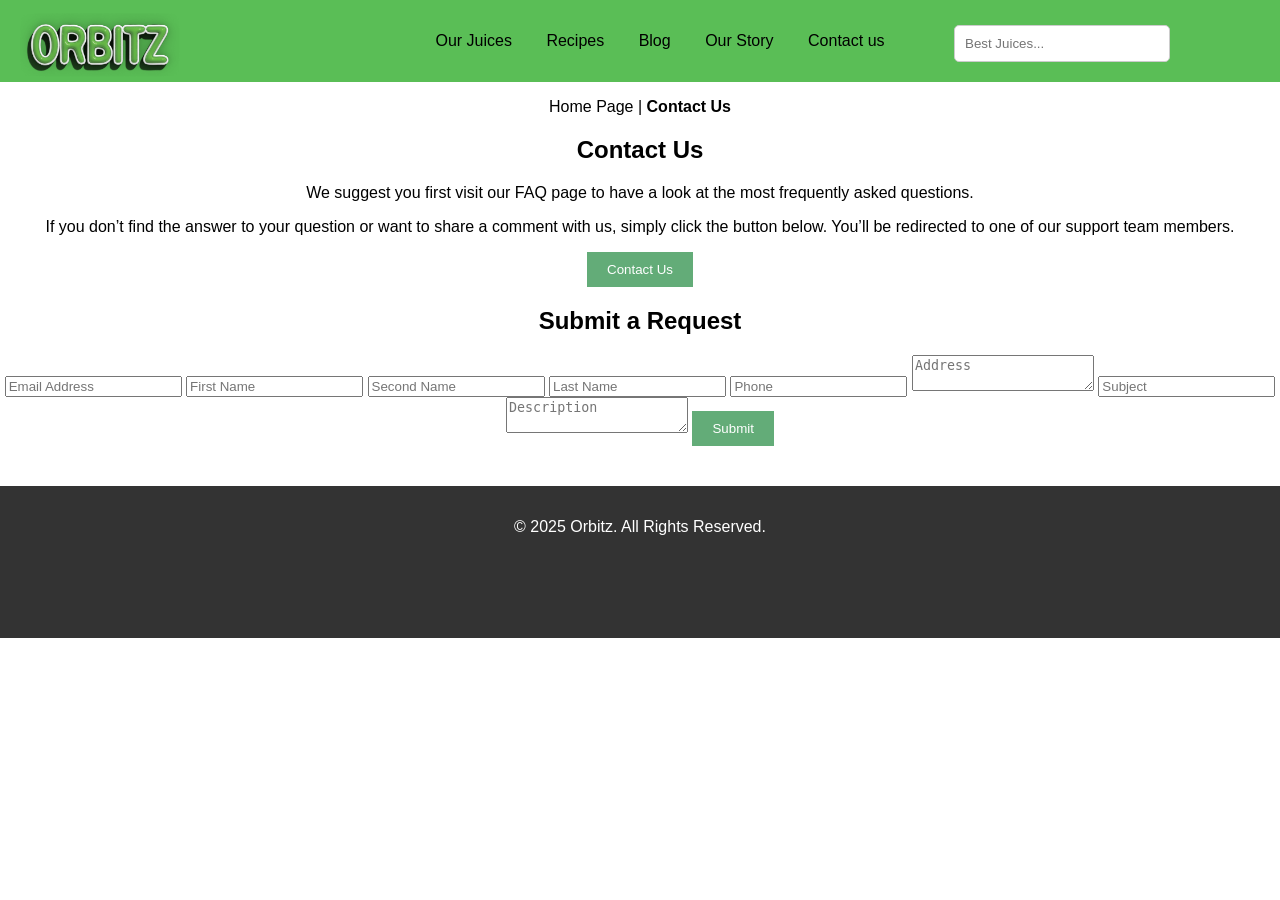
==== Contact.html @ bcede3de "html code added for contact us page html code added in contact.html for that contact us page" ====
<!DOCTYPE html>
<html lang="en">
<head>
  <meta charset="UTF-8" />
  <meta name="viewport" content="width=device-width, initial-scale=1.0" />
  <title>Contact Us | Orbitz</title>
  <link rel="stylesheet" href="css/main.css" />
  <link rel="stylesheet" href="css/grid.css" />
</head>
<body>

  <header>
    <nav>
      <img src="images/orbitz_logo_F.svg" alt="Orbitz Logo" class="logo" />
      <div class="menu-toggle">&#9776;</div>
      <ul>
        <li><a href="#">Our Juices</a></li>
        <li><a href="#">Recipes</a></li>
        <li><a href="#">Blog</a></li>
        <li><a href="our_story.html">Our Story</a></li>
        <li><a href="Contact.html" class="active">Contact us</a></li>
      </ul>
    </nav>
    <div class="search-box">
      <input type="text" placeholder="Best Juices..." />
      <i class="fas fa-search"></i>
    </div>
  </header>

  <section class="breadcrumb">
    <p>Home Page | <strong>Contact Us</strong></p>
  </section>

  <section class="contact-header">
    <h1>Contact Us</h1>
    <p class="faq-text">
      We suggest you first visit our FAQ page to have a look at the most frequently asked questions.
    </p>
    <p class="info-text">
      If you don’t find the answer to your question or want to share a comment with us, simply click the button below. You’ll be redirected to one of our support team members.
    </p>
    <button>Contact Us</button>
  </section>

  <section class="form-section">
    <h2>Submit a Request</h2>
    <form>
      <input type="email" placeholder="Email Address" />
      <input type="text" placeholder="First Name" />
      <input type="text" placeholder="Second Name" />
      <input type="text" placeholder="Last Name" />
      <input type="tel" placeholder="Phone" />
      <textarea placeholder="Address"></textarea>
      <input type="text" placeholder="Subject" />
      <textarea placeholder="Description"></textarea>
      <button type="submit">Submit</button>
    </form>
  </section>

  <footer>
    <p>&copy; 2025 Orbitz. All Rights Reserved.</p>
  </footer>

</body>
</html>
---- css/main.css ----
body {
    font-family: Arial, sans-serif;
    margin: 0;
    padding: 0;
    text-align: center;
}

header {
    background: #5abe56;
    padding: 1rem;
    position: relative;
    height: 50px;
}

.logo {
    position: absolute;
    top: 0;   /* Adjust as needed */
    left: 20px;  /* Adjust as needed */
    width: 160px; /* Adjust size */
    height: 90px;
    
}

nav {
    display: block;
    align-items: center;
    justify-content: space-between; /* Space out the logo and menu */
    padding: 1px 2x; /* Add some spacing */
}
nav ul li {
    display: inline;
    margin: 0 15px;
}  

.our_story {
    
    text-decoration: underline;
}

nav ul li a {
    color: black;
    text-decoration: none;
}

.hero {
    background: #3c8a5a;
    padding: 2rem;
    height: 600px;
}

.hero-image {
    height: 600px;
    width: 1200px;  
}

.heading {
    color: #5abe56;
    font-size: 120px;
    height: 100px;
   
}

.heading1 {
    color: #5abe56;
    font-size: 90px;
}

.para {
    color: red;
    font-size: 20px;
}

button {
    background: #63ac78;
    color: white;
    padding: 10px 20px;
    border: none;
    cursor: pointer;
}

footer {
    background: #333;
    color: white;
    padding: 1rem;
    margin-top: 40px;
    height: 120px;
}

.juice-item {
    height: 400px;
    padding-left: 30px;
     

}

.juice-item:nth-child(2) {
    position: relative;
    top: 55px;
}

.search-box {
    position: absolute;
    display: flex;
    align-items: center;
    right: 110px; /* Position it on the right side */
    top: 25px; /* Vertically center it */

}

.search-box input {
    padding: 10px 35px 10px 10px; /* Adjust padding for icon space */
    border: 1px solid #ccc;
    border-radius: 5px;
    outline: none;
}

.search-box i {
    position: absolute;
    right: 10px; /* Position inside input */
    color: gray;
    pointer-events: none; /* Prevent click on icon */
}

/* Mobile Navigation */
.menu-toggle {
    display: none;
    font-size: 30px;
    cursor: pointer;
    position: absolute;
    top: 15px;
    right: 20px;
    color: white;
}

/* Responsive Styles */
@media (max-width: 768px) {
    .menu-toggle {
        display: block;  /* Show hamburger icon */
    }

    nav ul {
        display: none;  /* Hide menu links on small screens */
    }
}
@media (max-width: 768px) {
.hero {
    background: #3c8a5a;
    padding: 2rem;
    height: 160px;
}

.hero-image {
    height: 160px;
    width: 100%;  
}

}


@media (max-width: 768px) {
.logo {
    position: absolute;
    top: 0;   /* Adjust as needed */
    left: 10px;  /* Adjust as needed */
    width: 100px; /* Adjust size */
    height: 90px;
    
}
}

@media (max-width: 768px) {
.heading {
    color: #5abe56;
    font-size: 50px;
    height: 50px;
   
}
}

@media (max-width: 768px) {
.heading1 {
    color: #5abe56;
    font-size: 40px;
}

}

@media (max-width: 768px) {
.juice-item {
    height: 200px;
    padding-left: 30px;
     

}

.juice-item:nth-child(2) {
    position: relative;
    top: 135px;
}

}
---- css/grid.css ----
.juice-grid {
    display: grid;
    grid-template-columns: repeat(auto-fit, minmax(150px, 1fr));
    gap: 10px;
    padding: 20px;
}

.juice-item {
    background: #ff9900;
    padding: 20px;
    color: white;
    border-radius: 5px;
}
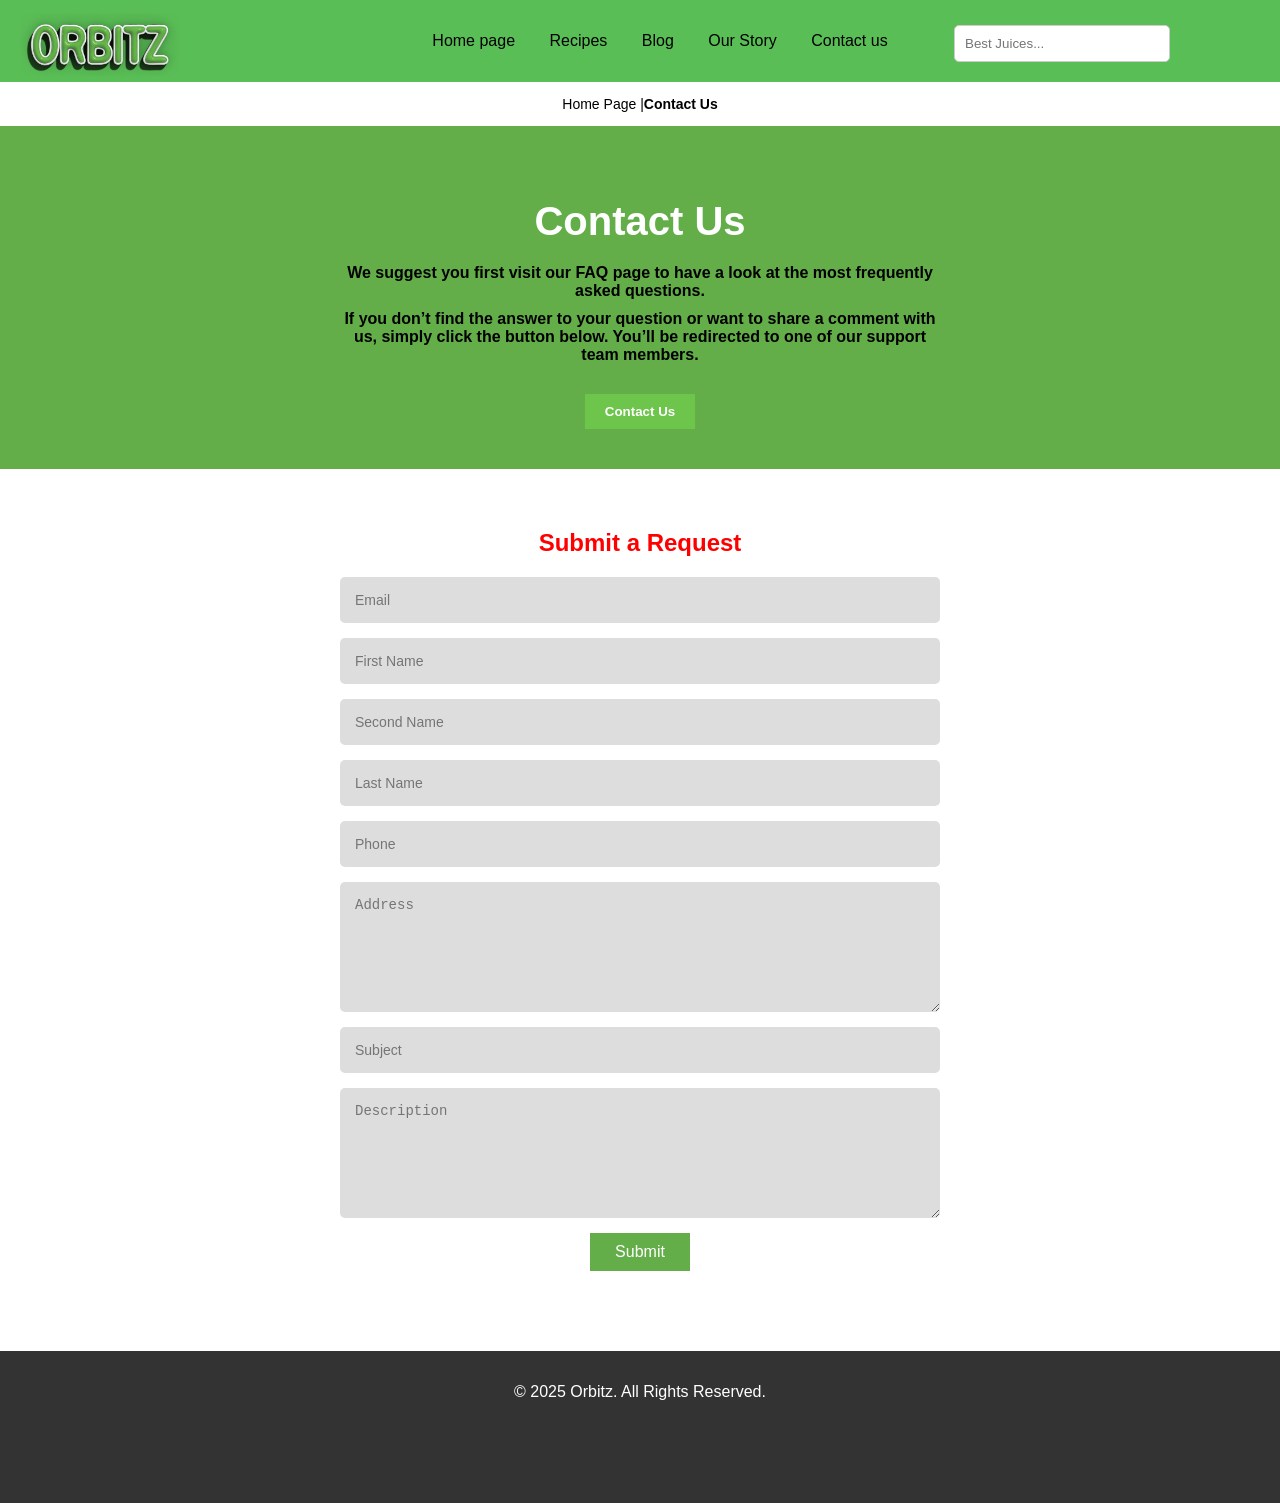
==== commit fdeca2b1: "contact us page fully made contact us page fully with css" ====
--- a/Contact.html
+++ b/Contact.html
@@ -3,7 +3,7 @@
 <head>
   <meta charset="UTF-8" />
   <meta name="viewport" content="width=device-width, initial-scale=1.0" />
-  <title>Contact Us | Orbitz</title>
+  <title>Contact Us</title>
   <link rel="stylesheet" href="css/main.css" />
   <link rel="stylesheet" href="css/grid.css" />
 </head>
@@ -14,7 +14,7 @@
       <img src="images/orbitz_logo_F.svg" alt="Orbitz Logo" class="logo" />
       <div class="menu-toggle">&#9776;</div>
       <ul>
-        <li><a href="#">Our Juices</a></li>
+        <li><a href="index.html">Home page</a></li>
         <li><a href="#">Recipes</a></li>
         <li><a href="#">Blog</a></li>
         <li><a href="our_story.html">Our Story</a></li>
@@ -28,7 +28,7 @@
   </header>
 
   <section class="breadcrumb">
-    <p>Home Page | <strong>Contact Us</strong></p>
+    <p>Home Page |<strong>Contact Us</strong></p>
   </section>
 
   <section class="contact-header">
@@ -45,7 +45,7 @@
   <section class="form-section">
     <h2>Submit a Request</h2>
     <form>
-      <input type="email" placeholder="Email Address" />
+      <input type="email" placeholder="Email" />
       <input type="text" placeholder="First Name" />
       <input type="text" placeholder="Second Name" />
       <input type="text" placeholder="Last Name" />
--- a/css/main.css
+++ b/css/main.css
@@ -50,7 +50,7 @@
 
 .hero-image {
     height: 600px;
-    width: 1200px;  
+    width: 1200px;               
 }
 
 .heading {
@@ -200,3 +200,85 @@
 
 }
 
+/*for contact us page */
+.breadcrumb {
+   
+    background-color: #eee;
+    font-size: 14px;
+    display: inline;
+    color: black;
+    text-decoration: none;
+    }
+  
+  .contact-header {
+    background-color: #63ae49;
+    text-align: center;
+    padding: 40px 20px;
+    color: white;
+  }
+  
+  .contact-header h1 {
+    font-size: 40px;
+    margin-bottom: 20px;
+  }
+  
+  .contact-header p {
+    max-width: 600px;
+    margin: 10px auto;
+    color: black;
+    font-weight: bold;
+  }
+  
+  .contact-header button {
+    background-color: #6dc64b;
+    border: none;
+    padding: 10px 20px;
+    color: white;
+    font-weight: bold;
+    margin-top: 20px;
+    cursor: pointer;
+  }
+  
+  .form-section {
+    padding: 40px 20px;
+    text-align: center;
+  }
+  
+  .form-section h2 {
+    color: red;
+    margin-bottom: 20px;
+  }
+  
+  form {
+    display: flex;
+    flex-direction: column;
+    gap: 15px;
+    max-width: 600px;
+    margin: 0 auto;
+  }
+  
+  form input,
+  form textarea {
+    padding: 15px;
+    background-color: #ddd;
+    border: none;
+    border-radius: 5px;
+    font-size: 14px;
+  }
+  
+  form textarea {
+    resize: vertical;
+    height: 100px;
+  }
+  
+  form button {
+    background-color: #63ae49;
+    color: white;
+    padding: 10px;
+    font-size: 16px;
+    border: none;
+    width: 100px;
+    margin: 0 auto;
+    cursor: pointer;
+  }
+
--- a/css/grid.css
+++ b/css/grid.css
@@ -10,4 +10,9 @@
     padding: 20px;
     color: white;
     border-radius: 5px;
-}+}
+/* Grid system base */
+.grid {
+    display: grid;
+    gap: 1rem;
+  }
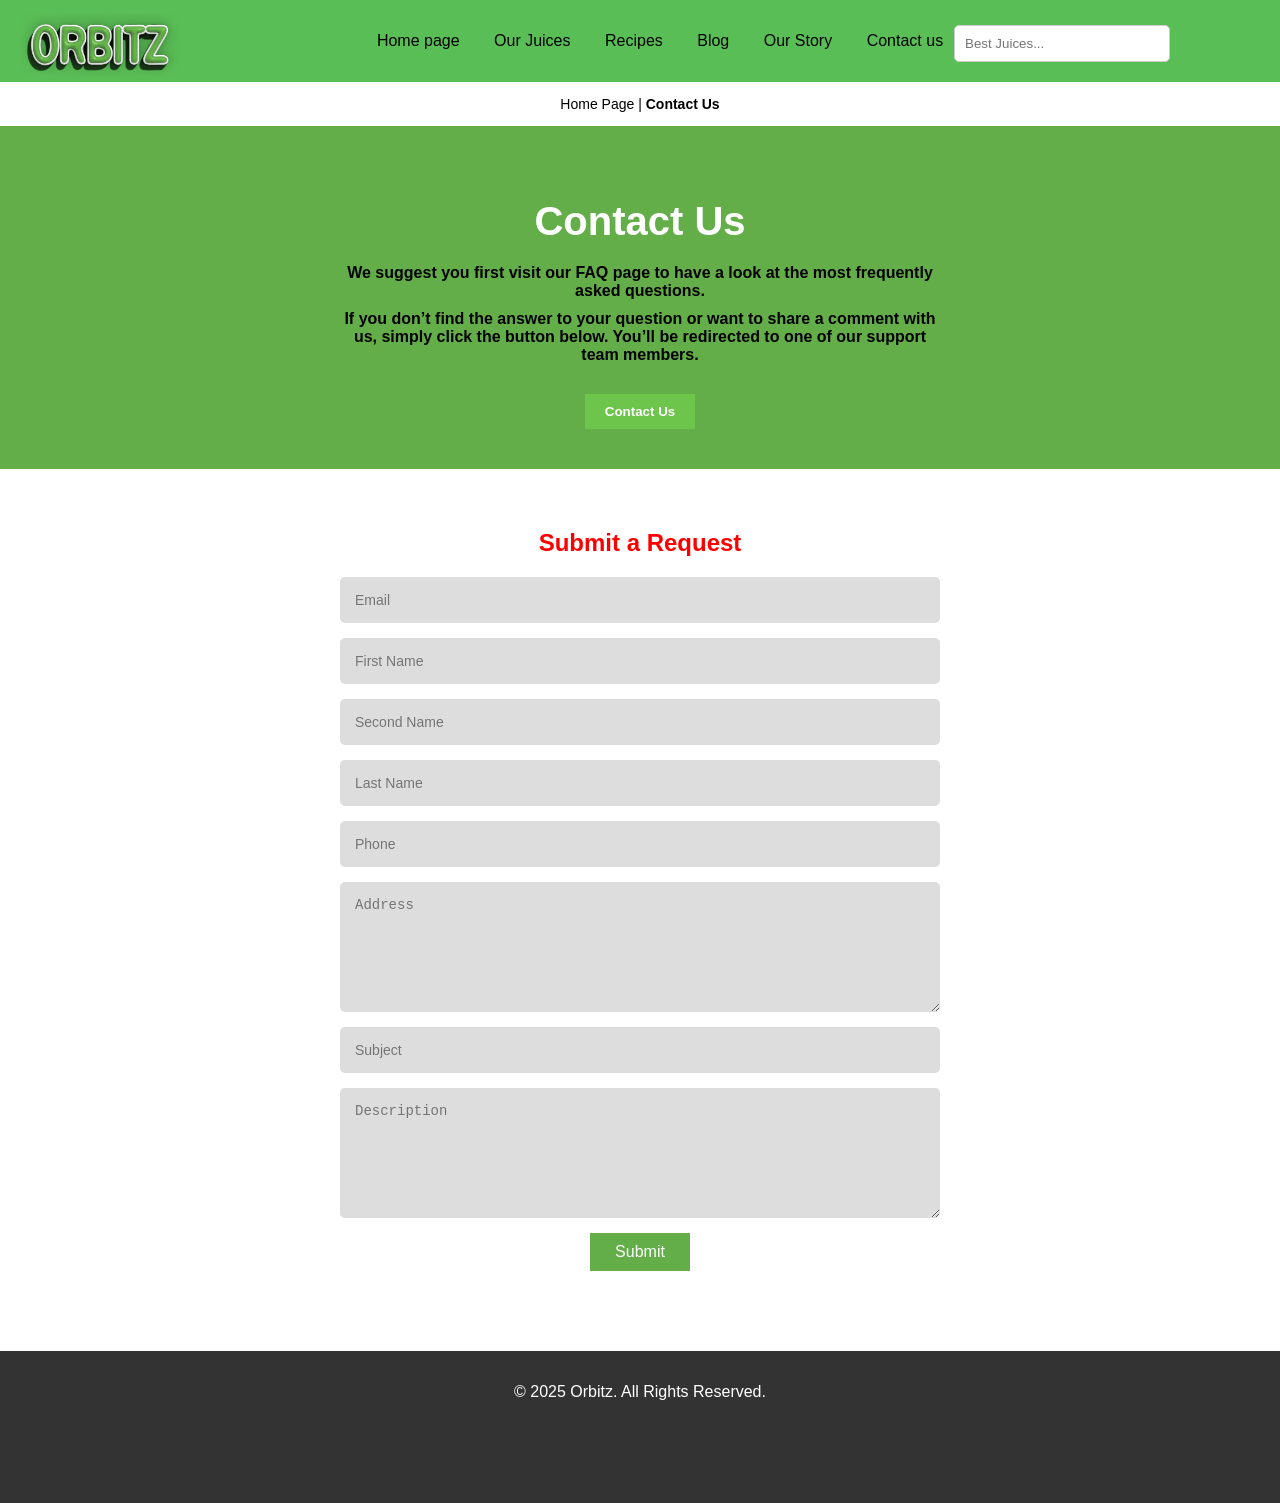
==== commit 92f9c6d2: "Merge branch 'main' into des-chris-artwork" ====
--- a/Contact.html
+++ b/Contact.html
@@ -3,7 +3,9 @@
 <head>
   <meta charset="UTF-8" />
   <meta name="viewport" content="width=device-width, initial-scale=1.0" />
+
   <title>Contact Us</title>
+
   <link rel="stylesheet" href="css/main.css" />
   <link rel="stylesheet" href="css/grid.css" />
 </head>
@@ -14,7 +16,11 @@
       <img src="images/orbitz_logo_F.svg" alt="Orbitz Logo" class="logo" />
       <div class="menu-toggle">&#9776;</div>
       <ul>
+
         <li><a href="index.html">Home page</a></li>
+
+        <li><a href="#">Our Juices</a></li>
+
         <li><a href="#">Recipes</a></li>
         <li><a href="#">Blog</a></li>
         <li><a href="our_story.html">Our Story</a></li>
@@ -28,7 +34,11 @@
   </header>
 
   <section class="breadcrumb">
-    <p>Home Page |<strong>Contact Us</strong></p>
+
+  
+
+    <p>Home Page | <strong>Contact Us</strong></p>
+
   </section>
 
   <section class="contact-header">
@@ -45,7 +55,11 @@
   <section class="form-section">
     <h2>Submit a Request</h2>
     <form>
+
       <input type="email" placeholder="Email" />
+
+ 
+
       <input type="text" placeholder="First Name" />
       <input type="text" placeholder="Second Name" />
       <input type="text" placeholder="Last Name" />
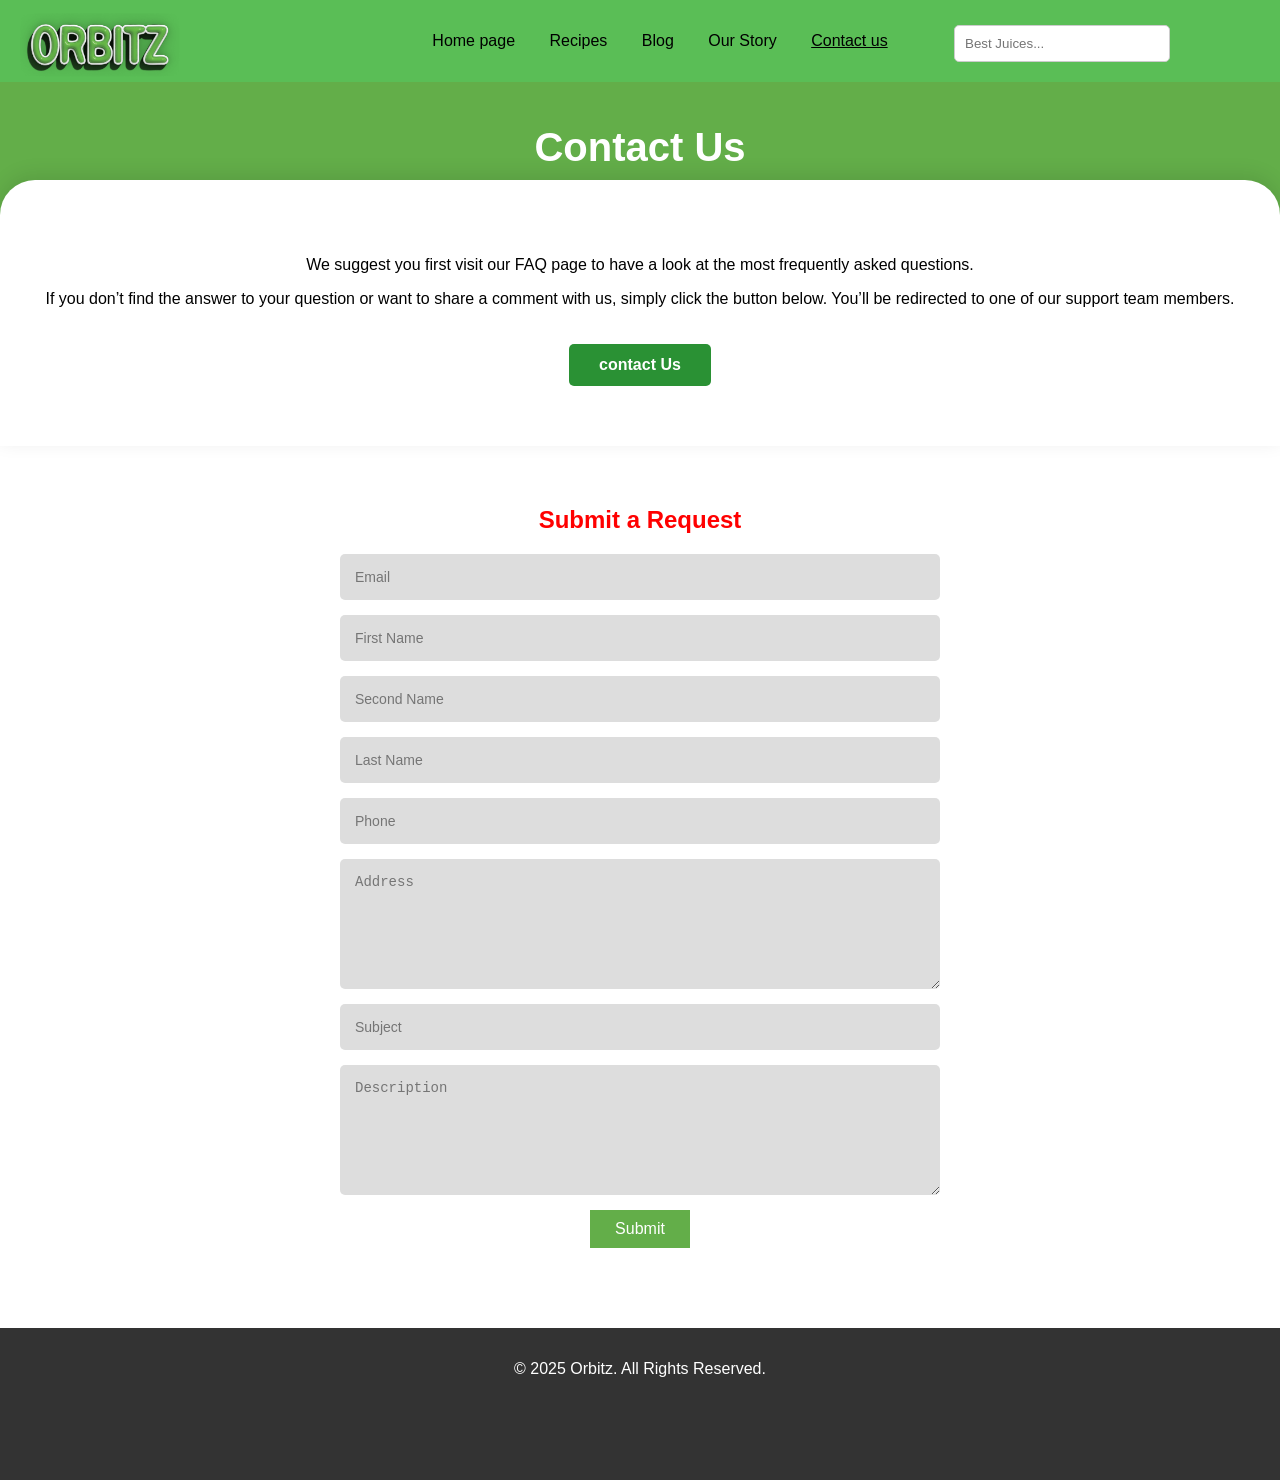
==== commit 8f3d0970: "contact page edited, according wireframe contact edited according to wireframe" ====
--- a/Contact.html
+++ b/Contact.html
@@ -18,13 +18,10 @@
       <ul>
 
         <li><a href="index.html">Home page</a></li>
-
-        <li><a href="#">Our Juices</a></li>
-
-        <li><a href="#">Recipes</a></li>
+         <li><a href="#">Recipes</a></li>
         <li><a href="#">Blog</a></li>
         <li><a href="our_story.html">Our Story</a></li>
-        <li><a href="Contact.html" class="active">Contact us</a></li>
+        <li><a class="Contact-page" href="Contact.html" class="active">Contact us</a></li>
       </ul>
     </nav>
     <div class="search-box">
@@ -33,24 +30,20 @@
     </div>
   </header>
 
-  <section class="breadcrumb">
-
   
 
-    <p>Home Page | <strong>Contact Us</strong></p>
-
-  </section>
-
   <section class="contact-header">
-    <h1>Contact Us</h1>
-    <p class="faq-text">
+    <h1>Contact Us</h1> </section>
+   
+   
+   <section class="curvy-section"><p class="faq-text">
       We suggest you first visit our FAQ page to have a look at the most frequently asked questions.
     </p>
     <p class="info-text">
       If you don’t find the answer to your question or want to share a comment with us, simply click the button below. You’ll be redirected to one of our support team members.
     </p>
-    <button>Contact Us</button>
-  </section>
+    <a href="#" class="button">contact Us</a>
+  </section> 
 
   <section class="form-section">
     <h2>Submit a Request</h2>
--- a/css/main.css
+++ b/css/main.css
@@ -45,24 +45,26 @@
 .hero {
     background: #3c8a5a;
     padding: 2rem;
-    height: 600px;
+    height: 500px;
 }
 
 .hero-image {
-    height: 600px;
-    width: 1200px;               
+    height: 500px;
+    width: 1200px; 
+            
 }
 
 .heading {
     color: #5abe56;
-    font-size: 120px;
-    height: 100px;
+    font-size: 100px;
+    height: 60px;
    
 }
 
 .heading1 {
     color: #5abe56;
-    font-size: 90px;
+    font-size: 80px;
+    font-weight: bold;
 }
 
 .para {
@@ -201,43 +203,35 @@
 }
 
 /*for contact us page */
-.breadcrumb {
-   
-    background-color: #eee;
-    font-size: 14px;
+/*.Page {
+     
+    background-color: #6dc64b;
+    font-size: 12px;
     display: inline;
     color: black;
-    text-decoration: none;
-    }
+   
+    } */
   
   .contact-header {
     background-color: #63ae49;
     text-align: center;
-    padding: 40px 20px;
+    padding: 10px 40px;
     color: white;
   }
   
   .contact-header h1 {
     font-size: 40px;
-    margin-bottom: 20px;
+    margin-bottom: 40px;
   }
   
   .contact-header p {
-    max-width: 600px;
+    max-width: 800px;
     margin: 10px auto;
     color: black;
     font-weight: bold;
   }
   
-  .contact-header button {
-    background-color: #6dc64b;
-    border: none;
-    padding: 10px 20px;
-    color: white;
-    font-weight: bold;
-    margin-top: 20px;
-    cursor: pointer;
-  }
+
   
   .form-section {
     padding: 40px 20px;
@@ -282,3 +276,39 @@
     cursor: pointer;
   }
 
+/* Curvy white background section */
+.curvy-section {
+    background-color: white;
+    border-top-left-radius: 35px;
+    border-top-right-radius: 35px;
+    margin-top: -40px; /* overlap the green section */
+    padding: 60px 20px;
+    box-shadow: 0 -5px 20px rgba(0, 0, 0, 0.1);
+  }
+  
+  .curvy-section .content {
+    max-width: 888px;
+    margin: 0 auto;
+    color: #333;
+    text-align: center;
+  }
+  
+  .button {
+    display: inline-block;
+    margin-top: 20px;
+    padding: 12px 30px;
+    background-color: #2a9134;
+    color: white;
+    text-decoration: none;
+    font-weight: bold;
+    border-radius: 5px;
+    transition: background-color 0.3s ease;
+  }
+  
+  .button:hover {
+    background-color: #1e6f26;
+  }
+
+  .Contact-page {
+    text-decoration: underline;
+  }
